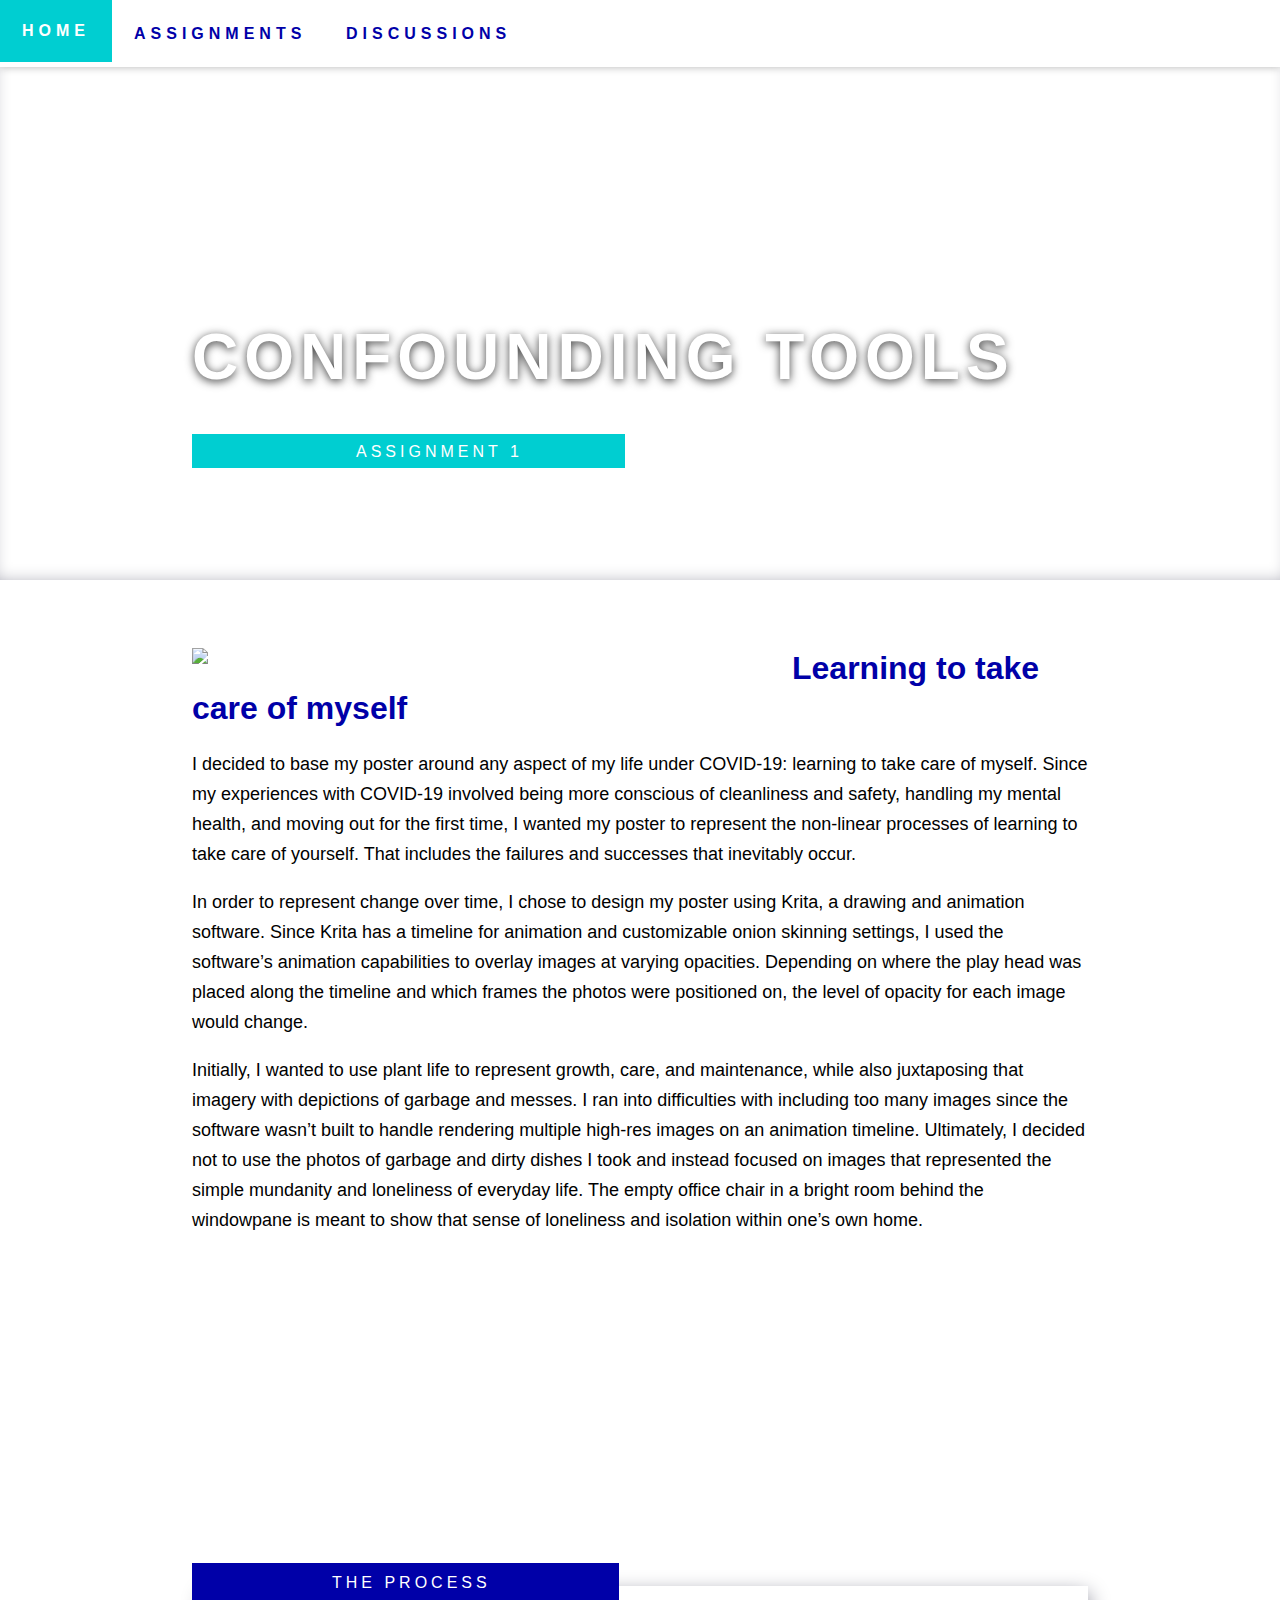
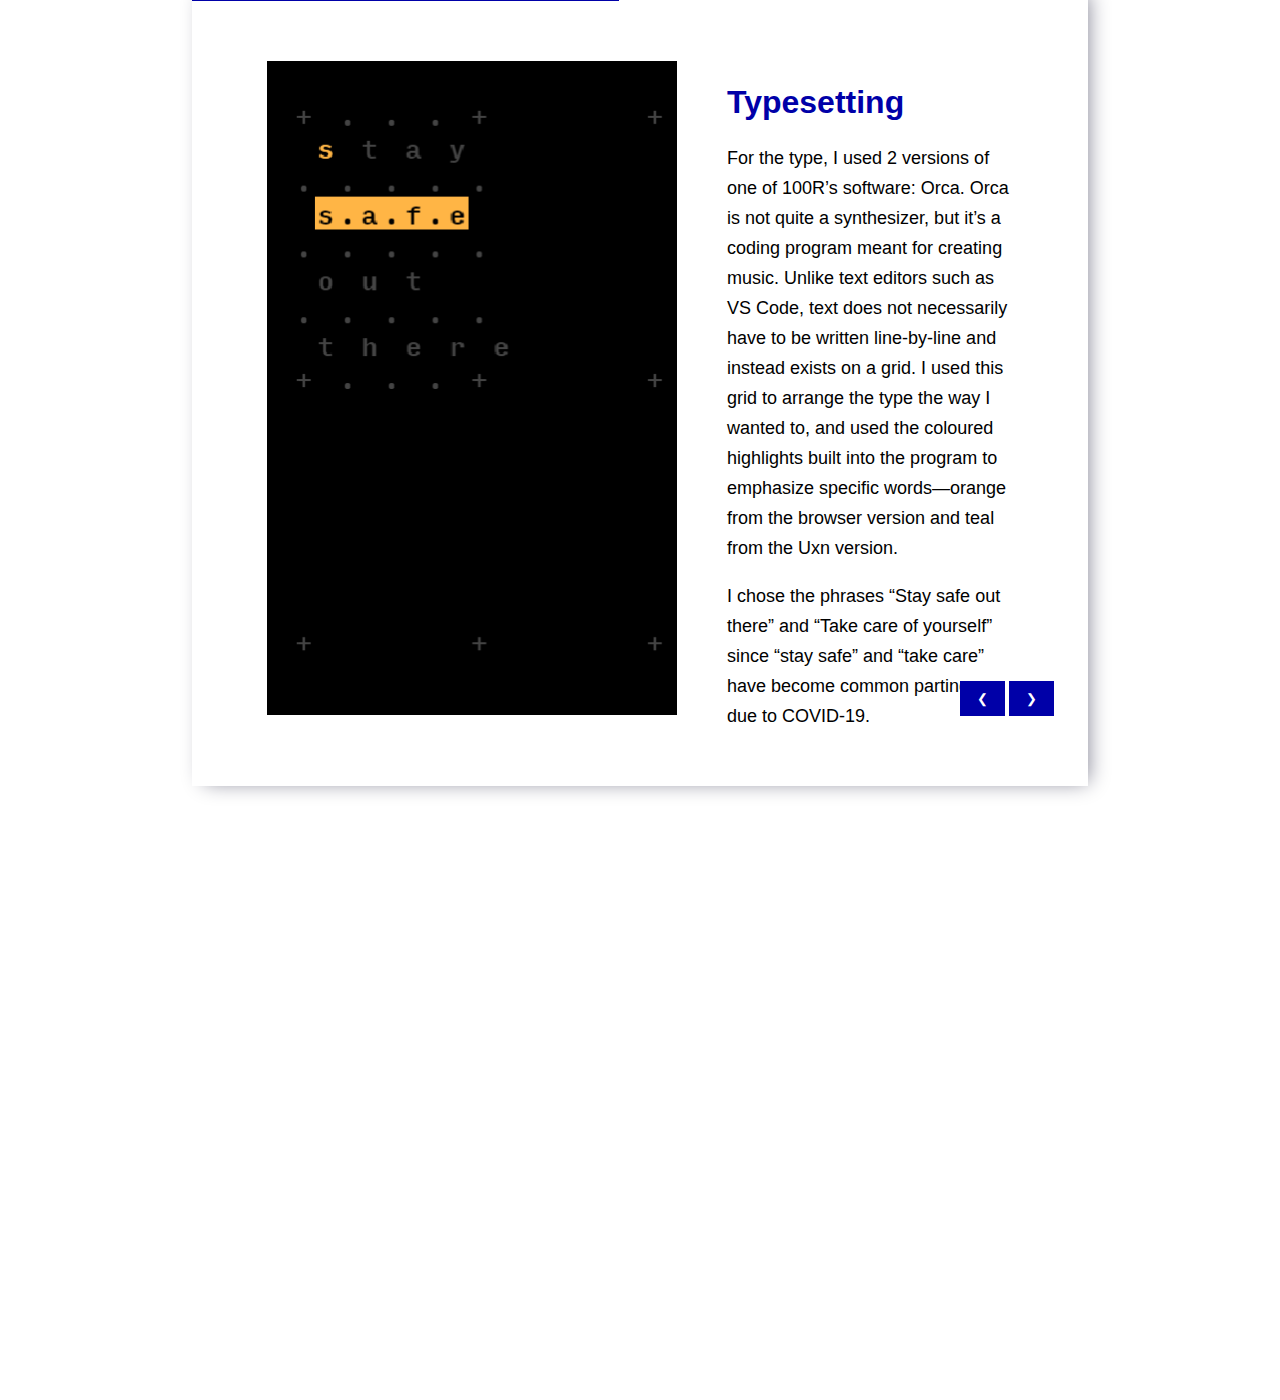
==== assignments/a1.html @ 4e04b0cb "firstCommit" ====
<!DOCTYPE html>
<html lang="en">
<head>
    <meta charset="UTF-8">
    <meta http-equiv="X-UA-Compatible" content="IE=edge">
    <meta name="viewport" content="width=device-width, initial-scale=1.0">
    <title>Project 1</title>
    <link rel="stylesheet" type="text/css" href="../css/a1.css" />
    <link rel="stylesheet" href="https://use.typekit.net/hyl7cuu.css">
</head>
<body>
    <div class="navBar">
        <a class="navLink" href="../index.html">Home</a>
  
        <div class="dropDown">
          <button class="dropButton">Assignments</button>
          <div class="dropContent">
            <a href="a1.html">Confounding Tools</a>
            <a href="a2.html">Parametrics and Generation</a>
            <a href="a3.html">Me of the Screen</a>
          </div>
        </div>
  
        <div class="dropDown">
          <button class="dropButton">Discussions</button>
          <div class="dropContent" id="dropDisc">
            <a href="../readings/r1.html">I</a>
            <a href="../readings/r2.html">II</a>
            <a href="../readings/r3.html">III</a>
            <a href="../readings/r4.html">IV</a>
          </div>
        </div>
      </div>

      <div class="containerTop" >
        <div class="title">Confounding Tools</div>
        <div class="subheading">Assignment 1</div>
      </div>

      <div class="containerBody">
        <div class = "finalContainer">
          <img id="finalImg" src="../images/confoundingTools.png">
          <div id = "finalSide">
            <h1>Learning to take care of myself </h1>
            <p>
              I decided to base my poster around any aspect of my life under COVID-19: learning to take care of myself. Since my experiences with COVID-19 involved being more conscious of cleanliness and safety, handling my mental health, and moving out for the first time, I wanted my poster to represent the non-linear processes of learning to take care of yourself. That includes the failures and successes that inevitably occur. 
            </p>

            <p>
              In order to represent change over time, I chose to design my poster using Krita, a drawing and animation software. Since Krita has a timeline for animation and customizable onion skinning settings, I used the software’s animation capabilities to overlay images at varying opacities. Depending on where the play head was placed along the timeline and which frames the photos were positioned on, the level of opacity for each image would change. 
            </p>

            <p>
              Initially, I wanted to use plant life to represent growth, care, and maintenance, while also juxtaposing that imagery with depictions of garbage and messes. I ran into difficulties with including too many images since the software wasn’t built to handle rendering multiple high-res images on an animation timeline. Ultimately, I decided not to use the photos of garbage and dirty dishes I took and instead focused on images that represented the simple mundanity and loneliness of everyday life. The empty office chair in a bright room behind the windowpane is meant to show that sense of loneliness and isolation within one’s own home. 
            </p>
          </div>
        </div>

        <div class ="slideshow">
          <div id="process">The Process</div>

          <div class = "slides">
            <img class = slideImg src="../images/staySafe.png">
            <div class ="slideText">
              <h1>Typesetting</h1>
              <p>
                For the type, I used 2 versions of one of 100R’s software: Orca. Orca is not quite a synthesizer, but it’s a coding program meant for creating music. Unlike text editors such as VS&nbspCode, text does not necessarily have to be written line-by-line and instead exists on a grid. I used this grid to arrange the type the way I wanted to, and used the coloured highlights built into the program to emphasize specific words—orange from the browser version and teal from the Uxn version. 
              </p>
    
              <p>
                I chose the phrases “Stay safe out there” and “Take care of yourself” since “stay safe” and “take care” have become common partings due to COVID-19. 
              </p>
            </div>
          </div>
          
          <div class = "slides">
            <img class = slideImg src="../images/JZhu_ConfoundingTools_RoughDraft_1.png">
            <h1>Drafts</h1>
            <div class ="slideText">
              <p>
                Rough drafts featuring a used bowl, different plant imagery, and coloured tints using Krita's onion skin settings. Krita's settings allow you to set the colours of Previous Frames and Next Frames, so placing images at different points in the timeline would vary the tints and opacities relative to where the play head was placed.
              </p>
    
              <p>
               These drafts contained about 3-4 images each, not including the screenshot of the text, but the final only contains 2 for simplicity and since the program had difficulty handling any more images than that.
              </p>
            </div>
          </div>

          <div class = "slides">
            <img class = slideImg src="../images/JZhu_ConfoundingTools_RoughDraft_2.png">
            <div class ="slideText">
              <h1>Drafts</h1>
              <p>
                Rough drafts featuring a used bowl, different plant imagery, and coloured tints using Krita's onion skin settings. Krita's settings allow you to set the colours of Previous Frames and Next Frames, so placing images at different points in the timeline would vary the tints and opacities relative to where the play head was placed.
              </p>
    
              <p>
               These drafts contained about 3-4 images each, not including the screenshot of the text, but the final only contains 2 for simplicity and since the program had difficulty handling any more images than that.
              </p>
            </div>
          </div>

          <div class = "slides">
            <img class = slideImg src="../images/JZhu_ConfoundingTools_RoughDraft_3.png">
            <div class ="slideText">
              <h1>Drafts</h1>
              <p>
                Rough drafts featuring a used bowl, different plant imagery, and coloured tints using Krita's onion skin settings. Krita's settings allow you to set the colours of Previous Frames and Next Frames, so placing images at different points in the timeline would vary the tints and opacities relative to where the play head was placed.
              </p>
    
              <p>
               These drafts contained about 3-4 images each, not including the screenshot of the text, but the final only contains 2 for simplicity and since the program had difficulty handling any more images than that.
              </p>
            </div>
          </div>

          <div class = "slides">
            <img class = slideImg src="../images/JZhu_ConfoundingTools_RoughDraft_4.png">
            <div class ="slideText">
              <h1>Drafts</h1>
              <p>
                Rough drafts featuring a used bowl, different plant imagery, and coloured tints using Krita's onion skin settings. Krita's settings allow you to set the colours of Previous Frames and Next Frames, so placing images at different points in the timeline would vary the tints and opacities relative to where the play head was placed.
              </p>
    
              <p>
               These drafts contained about 3-4 images each, not including the screenshot of the text, but the final only contains 2 for simplicity and since the program had difficulty handling any more images than that.
              </p>
            </div>
          </div>

          <div class = "slides">
            <img class = slideImg src="../images/JZhu_Project1_ConfoundingTools_Part3_2.png">
            <div class ="slideText">
              <h1>Iterations</h1>
              <p>
                I received critiques surrounding the coloured tints I was using and advice for controlling them better. Because of how finicky the onion skin settings were with my images in Krita, I used the photo filters in Windows' default Photos app based on one of the suggestions I received in class. If Krita wasn't running so slowly, I would've liked to experiment with the colours in there instead, since it had a much wider range of settings. However, I just couldn't get them to render properly no matter how hard I tried.
              </p>
            </div>
          </div>

          <div class = "slides">
            <img class = slideImg src="../images/JZhu_Project1_ConfoundingTools_Part3_3.png">
            <div class ="slideText">
              <h1>Iterations</h1>
              <p>
                I received critiques surrounding the coloured tints I was using and advice for controlling them better. Because of how finicky the onion skin settings were with my images in Krita, I used the photo filters in Windows' default Photos app based on one of the suggestions I received in class. If Krita wasn't running so slowly, I would've liked to experiment with the colours in there instead, since it had a much wider range of settings. However, I just couldn't get them to render properly no matter how hard I tried.
              </p>

              <p>
                This iteration is closest to final poster. It acts as a bit of an inbetween of the original gray tones from the drafts and warmer tones I experiemented with later on.
              </p>
            </div>
          </div>

          <div class = "slides">
            <img class = slideImg src="../images/JZhu_Project1_ConfoundingTools_Part3_4.png">
            <div class ="slideText">
              <h1>Iterations</h1>
              <p>
                I received critiques surrounding the coloured tints I was using and advice for controlling them better. Because of how finicky the onion skin settings were with my images in Krita, I used the photo filters in Windows' default Photos app based on one of the suggestions I received in class. If Krita wasn't running so slowly, I would've liked to experiment with the colours in there instead, since it had a much wider range of settings. However, I just couldn't get them to render properly no matter how hard I tried.
              </p>

              <p>
                I almost chose this iteration for my final. I liked how warm and hazy the colours are and the way it has more positive connotations compared to the dreary blues and grays from before. Unfortunately, I was afraid that would take away from the idea of hardship and the difficulties of caring for yourself, especially since I decided not to use the photos of trash, my sink, the dishes, etc.
              </p>
            </div>
          </div>

          <div class="buttons">
            <button class="buttonLeft" onclick="plusDivs(-1)">&#10094;</button>
            <button class="buttonRight" onclick="plusDivs(1)">&#10095;</button>
          </div>
          
        </div>


      </div>


      <script src="../javascript/a1.js"></script>
</body>
</html>
---- css/a1.css ----
html {
  height: 100%;
  margin: 0;
}

body {
  height: 3000px;
  margin: 0;
}

.navBar {
  background-color: white;
  position: fixed;
  top: 0px;
  left: 0px;
  height: 67px;
  width: 100%;
  z-index: 9999;
  box-shadow: 0px 0px 8px rgb(180 180 180);
}

.navLink {
  float: left;
  position:relative;
  padding: 22px;
  font-family: "proxima-nova", sans-serif;
  font-size: 16px;
  font-weight: 600;
  letter-spacing: 5px;
  color: rgb(0, 0, 168);
  text-transform: uppercase;
  text-decoration: none;
  transition: background-color 0.35s;
  /* min-height: 67px; */
}

.dropDown {
  /* height: 67px;
  padding: 22px; */
  float: left;
  max-width: 212px;
  font-family: "proxima-nova", sans-serif;
  font-size: 16px;
  font-weight: 600;
  letter-spacing: 5px;
  color: rgb(0, 0, 168);
  text-transform: uppercase;
  text-decoration: none;
  transition: background-color 0.35s;
  border: none;
  outline: none;
  background-color: white;
}

.dropButton {
  height: 67px;
  padding: 22px;
  font-family: "proxima-nova", sans-serif;
  font-size: 16px;
  font-weight: 600;
  letter-spacing: 5px;
  color: rgb(0, 0, 168);
  text-transform: uppercase;
  text-decoration: none;
  transition: background-color 0.35s;
  border: none;
  outline: none;
  background-color: white;
  max-width: 212px;
}

.navLink:hover, .dropDown:hover .dropButton {
  color: white;
  background-color: darkturquoise;
}

.dropContent {
  display: none;
  position: absolute;
  background-color: rgb(0, 161, 182);
  /* min-width: 160px; */
  box-shadow: 0px 8px 16px 0px rgba(0,0,0,0.2);
  z-index: 1;
  width: 210px;
  overflow: hidden;
  
}

#dropDisc {
  width: 204px;
}

.dropContent a{
  float: left;
  color: white;
  padding: 12px 22px;
  text-decoration: none;
  display: block;
  text-align: left;
  width: 100%;
  text-transform: none;
  letter-spacing: 2px;
  font-weight: 100;
}

.dropContent a:hover {
  background-color: rgb(0, 140, 165);
}

.dropDown:hover .dropContent{
  display:block;
}

.containerTop {
  width: 100%;
  position: relative;
  top: 60px;
  background-image: url(../images/confoundingTools.png);
  /* background-blend-mode: multiply; */
  min-height: 520px;
  background-attachment: fixed;
  background-repeat: no-repeat;
  background-size: 100%;
  background-position: center;
  box-shadow: inset 1px -6px 20px -12px rgb(128, 128, 145);
  transition: box-shadow .3s ease-in-out;
}

.containerTop:hover {
  box-shadow: inset 0px 550px 0 0 rgb(0, 0, 168, 0.5);
}

.title {
  position: absolute;
  top: 50%;
  left: 15%;
  font-family: "proxima-nova", sans-serif;
  font-size: 64px;
  font-weight: 700;
  text-transform: uppercase;
  letter-spacing: 6px;
  color: white;
  text-shadow: 0px 2px 10px rgb(60 60 60);
  /* transition: box-shadow .3s ease-in-out; */
}

.subheading {
  position: absolute;
  top: 72%;
  left: 15%;
  width: 21%;
  padding-top: 9px;
  padding-bottom: 7px;
  padding-left: 164px;
  font-family: "proxima-nova", sans-serif;
  font-size: 16px;
  font-weight: 400;
  text-transform: uppercase;
  text-align: left;
  letter-spacing: 4px;
  color: white;
  background-color: darkturquoise;
}

.containerBody {
  margin-top: 10%;
  margin-left: 15%;
  margin-right: 15%;
}

h1 {
  color: rgb(0, 0, 168);
  font-family: "proxima-nova", sans-serif;
  line-height: 40px;
}

p {
font-family: "proxima-nova", sans-serif;
font-size: 18px;
line-height: 30px;
margin-top:0;
}

.finalContainer {
  height: 825px;
  margin-bottom: 10%;
}

#finalImg {
  float: left;
  width: 550px;
  padding-right: 50px;
}

span#finalSide {
  display: inline-block;
  height: 825px;

}

#process {
  position: relative;
  margin-bottom: -15px;
  /* top: 90%; */
  /* left: 75px; */
  width: 32%;
  padding-top: 11px;
  padding-bottom: 9px;
  padding-left: 140px;
  font-family: "proxima-nova", sans-serif;
  font-size: 16px;
  font-weight: 400;
  text-transform: uppercase;
  text-align: left;
  letter-spacing: 4px;
  color: white;
  /* background-color: darkturquoise; */
  background-color: rgb(0, 0, 168);
  z-index: 10;
}

.slides {
  float: left;
  display: block;
  padding:75px;
  /* padding-top: 50px; */
  height: 650px;
  box-shadow: 6px 2px 20px -6px rgb(128, 128, 145);
  /* background-color: rgb(199, 199, 199);
  color: white; */
}

.slideImg {
  float: left;
  padding-right: 50px;
  width: 410px;
}

span.slideText {
  display: inline-block;
  margin-top: none;

}

.buttons {
  position: absolute;
  /* display: inline-block; */
  margin-top: 695px;
  margin-left: 60%;
  margin-right: 75px;
  z-index: 2000;
}

.buttonLeft {
  position:relative;
  border: none;
  color: white;
  background-color: rgb(0, 0, 168);
  height: 35px;
  width: 45px;
}

.buttonRight {
  position:relative;
  border: none;
  color: white;
  background-color: rgb(0, 0, 168);
  height: 35px;
  width: 45px;
}

.buttonLeft:hover {
  background-color: darkturquoise;
}

.buttonRight:hover {
  background-color: darkturquoise;
}
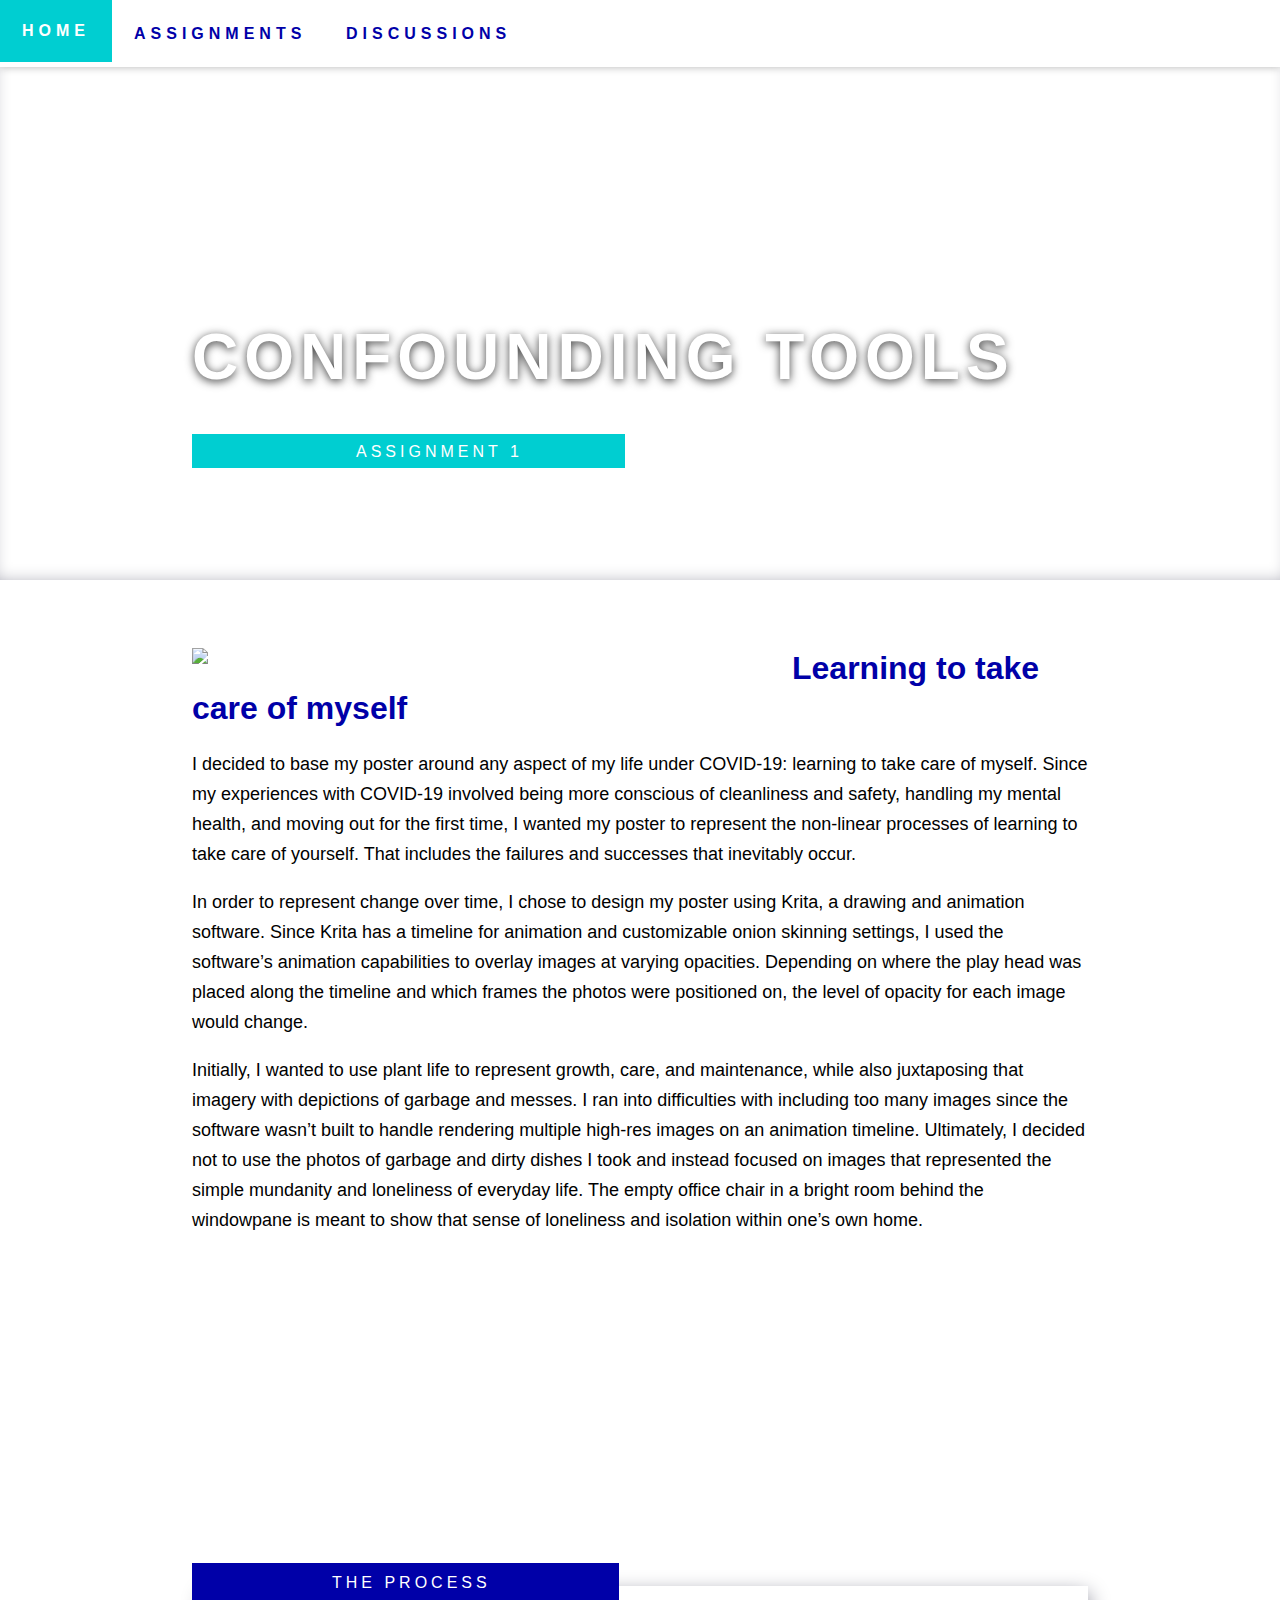
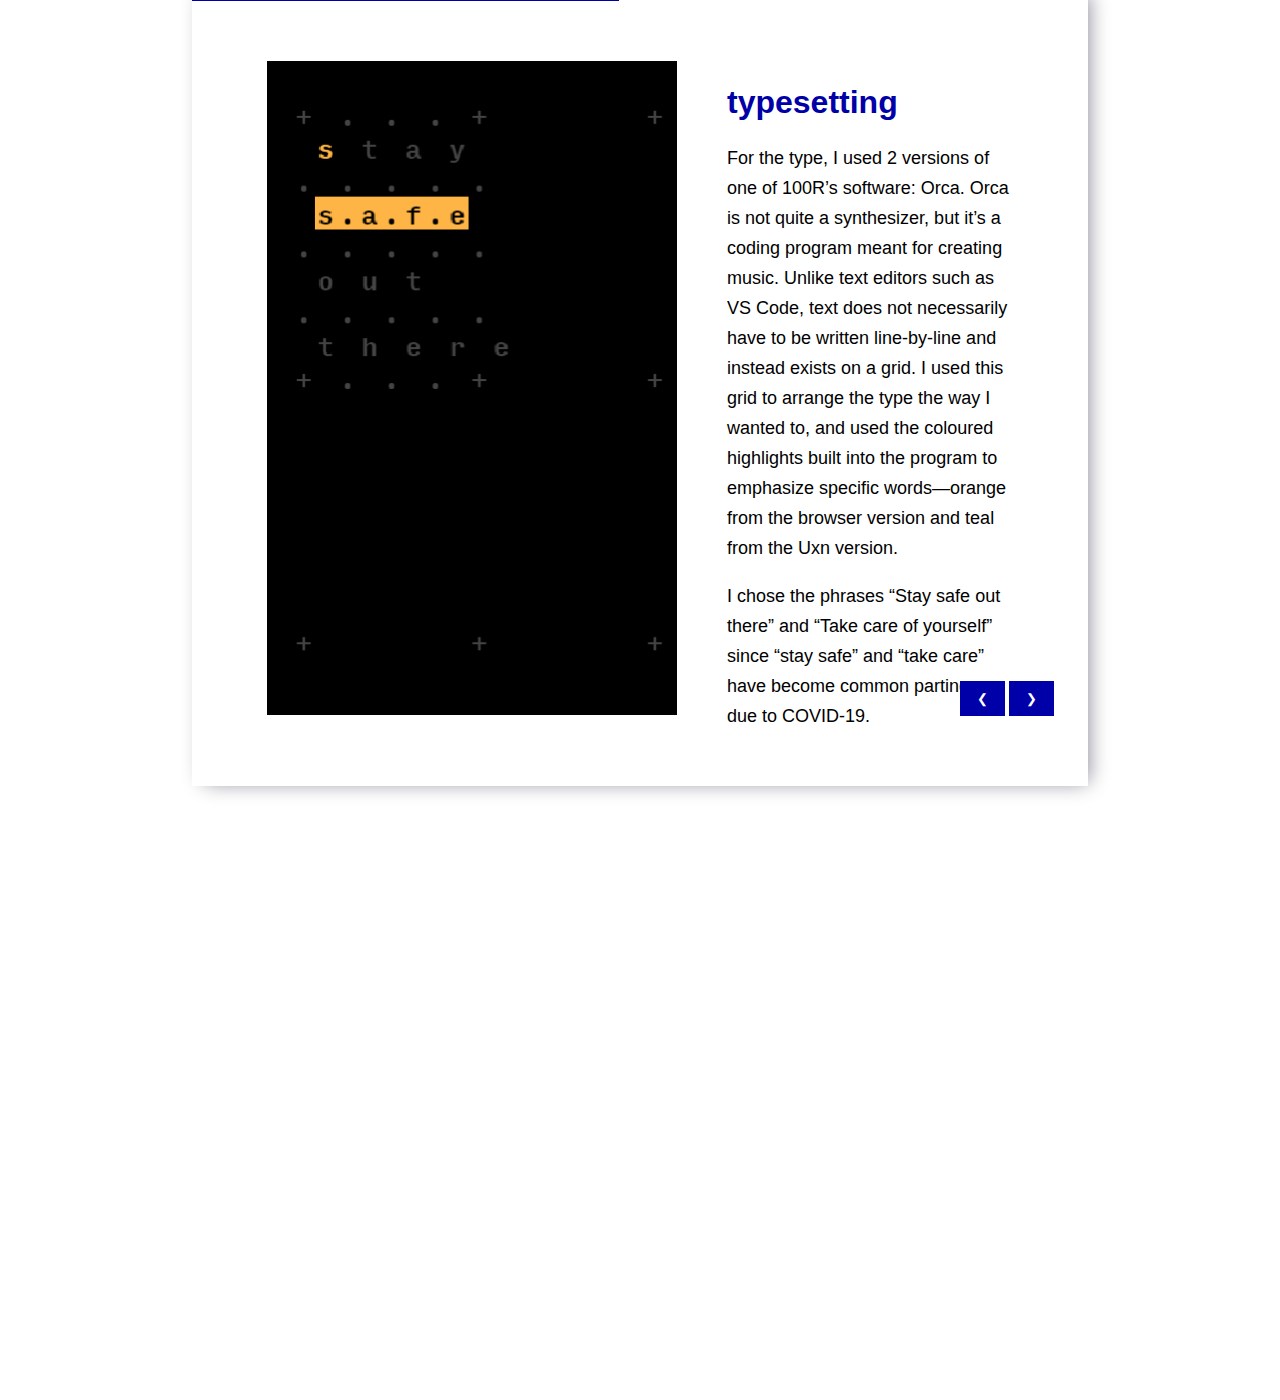
==== commit 5c87b42f: "thirdCommit" ====
--- a/assignments/a1.html
+++ b/assignments/a1.html
@@ -62,7 +62,7 @@
           <div class = "slides">
             <img class = slideImg src="../images/staySafe.png">
             <div class ="slideText">
-              <h1>Typesetting</h1>
+              <h1>typesetting</h1>
               <p>
                 For the type, I used 2 versions of one of 100R’s software: Orca. Orca is not quite a synthesizer, but it’s a coding program meant for creating music. Unlike text editors such as VS&nbspCode, text does not necessarily have to be written line-by-line and instead exists on a grid. I used this grid to arrange the type the way I wanted to, and used the coloured highlights built into the program to emphasize specific words—orange from the browser version and teal from the Uxn version. 
               </p>
@@ -75,7 +75,7 @@
           
           <div class = "slides">
             <img class = slideImg src="../images/JZhu_ConfoundingTools_RoughDraft_1.png">
-            <h1>Drafts</h1>
+            <h1>drafts</h1>
             <div class ="slideText">
               <p>
                 Rough drafts featuring a used bowl, different plant imagery, and coloured tints using Krita's onion skin settings. Krita's settings allow you to set the colours of Previous Frames and Next Frames, so placing images at different points in the timeline would vary the tints and opacities relative to where the play head was placed.
@@ -90,7 +90,7 @@
           <div class = "slides">
             <img class = slideImg src="../images/JZhu_ConfoundingTools_RoughDraft_2.png">
             <div class ="slideText">
-              <h1>Drafts</h1>
+              <h1>drafts</h1>
               <p>
                 Rough drafts featuring a used bowl, different plant imagery, and coloured tints using Krita's onion skin settings. Krita's settings allow you to set the colours of Previous Frames and Next Frames, so placing images at different points in the timeline would vary the tints and opacities relative to where the play head was placed.
               </p>
@@ -104,7 +104,7 @@
           <div class = "slides">
             <img class = slideImg src="../images/JZhu_ConfoundingTools_RoughDraft_3.png">
             <div class ="slideText">
-              <h1>Drafts</h1>
+              <h1>drafts</h1>
               <p>
                 Rough drafts featuring a used bowl, different plant imagery, and coloured tints using Krita's onion skin settings. Krita's settings allow you to set the colours of Previous Frames and Next Frames, so placing images at different points in the timeline would vary the tints and opacities relative to where the play head was placed.
               </p>
@@ -118,7 +118,7 @@
           <div class = "slides">
             <img class = slideImg src="../images/JZhu_ConfoundingTools_RoughDraft_4.png">
             <div class ="slideText">
-              <h1>Drafts</h1>
+              <h1>drafts</h1>
               <p>
                 Rough drafts featuring a used bowl, different plant imagery, and coloured tints using Krita's onion skin settings. Krita's settings allow you to set the colours of Previous Frames and Next Frames, so placing images at different points in the timeline would vary the tints and opacities relative to where the play head was placed.
               </p>
@@ -132,7 +132,7 @@
           <div class = "slides">
             <img class = slideImg src="../images/JZhu_Project1_ConfoundingTools_Part3_2.png">
             <div class ="slideText">
-              <h1>Iterations</h1>
+              <h1>iterations</h1>
               <p>
                 I received critiques surrounding the coloured tints I was using and advice for controlling them better. Because of how finicky the onion skin settings were with my images in Krita, I used the photo filters in Windows' default Photos app based on one of the suggestions I received in class. If Krita wasn't running so slowly, I would've liked to experiment with the colours in there instead, since it had a much wider range of settings. However, I just couldn't get them to render properly no matter how hard I tried.
               </p>
@@ -142,7 +142,7 @@
           <div class = "slides">
             <img class = slideImg src="../images/JZhu_Project1_ConfoundingTools_Part3_3.png">
             <div class ="slideText">
-              <h1>Iterations</h1>
+              <h1>iterations</h1>
               <p>
                 I received critiques surrounding the coloured tints I was using and advice for controlling them better. Because of how finicky the onion skin settings were with my images in Krita, I used the photo filters in Windows' default Photos app based on one of the suggestions I received in class. If Krita wasn't running so slowly, I would've liked to experiment with the colours in there instead, since it had a much wider range of settings. However, I just couldn't get them to render properly no matter how hard I tried.
               </p>
@@ -156,7 +156,7 @@
           <div class = "slides">
             <img class = slideImg src="../images/JZhu_Project1_ConfoundingTools_Part3_4.png">
             <div class ="slideText">
-              <h1>Iterations</h1>
+              <h1>iterations</h1>
               <p>
                 I received critiques surrounding the coloured tints I was using and advice for controlling them better. Because of how finicky the onion skin settings were with my images in Krita, I used the photo filters in Windows' default Photos app based on one of the suggestions I received in class. If Krita wasn't running so slowly, I would've liked to experiment with the colours in there instead, since it had a much wider range of settings. However, I just couldn't get them to render properly no matter how hard I tried.
               </p>
--- a/css/a1.css
+++ b/css/a1.css
@@ -123,17 +123,18 @@
   background-size: 100%;
   background-position: center;
   box-shadow: inset 1px -6px 20px -12px rgb(128, 128, 145);
-  transition: box-shadow .3s ease-in-out;
-}
-
-.containerTop:hover {
+  /* transition: box-shadow .3s ease-in-out; */
+}
+
+/* .containerTop:hover {
   box-shadow: inset 0px 550px 0 0 rgb(0, 0, 168, 0.5);
-}
+} */
 
 .title {
   position: absolute;
   top: 50%;
   left: 15%;
+  padding-right: 150px;
   font-family: "proxima-nova", sans-serif;
   font-size: 64px;
   font-weight: 700;
@@ -142,6 +143,16 @@
   color: white;
   text-shadow: 0px 2px 10px rgb(60 60 60);
   /* transition: box-shadow .3s ease-in-out; */
+}
+
+.title {
+  transition: text-shadow .75s ease-in-out, box-shadow .5s ease-in-out, color .85s ease-in-out;
+}
+
+.title:hover{
+  box-shadow: inset -1200px 0px 0 0 white;
+  text-shadow: none;
+  color: rgb(0, 0, 168);
 }
 
 .subheading {
